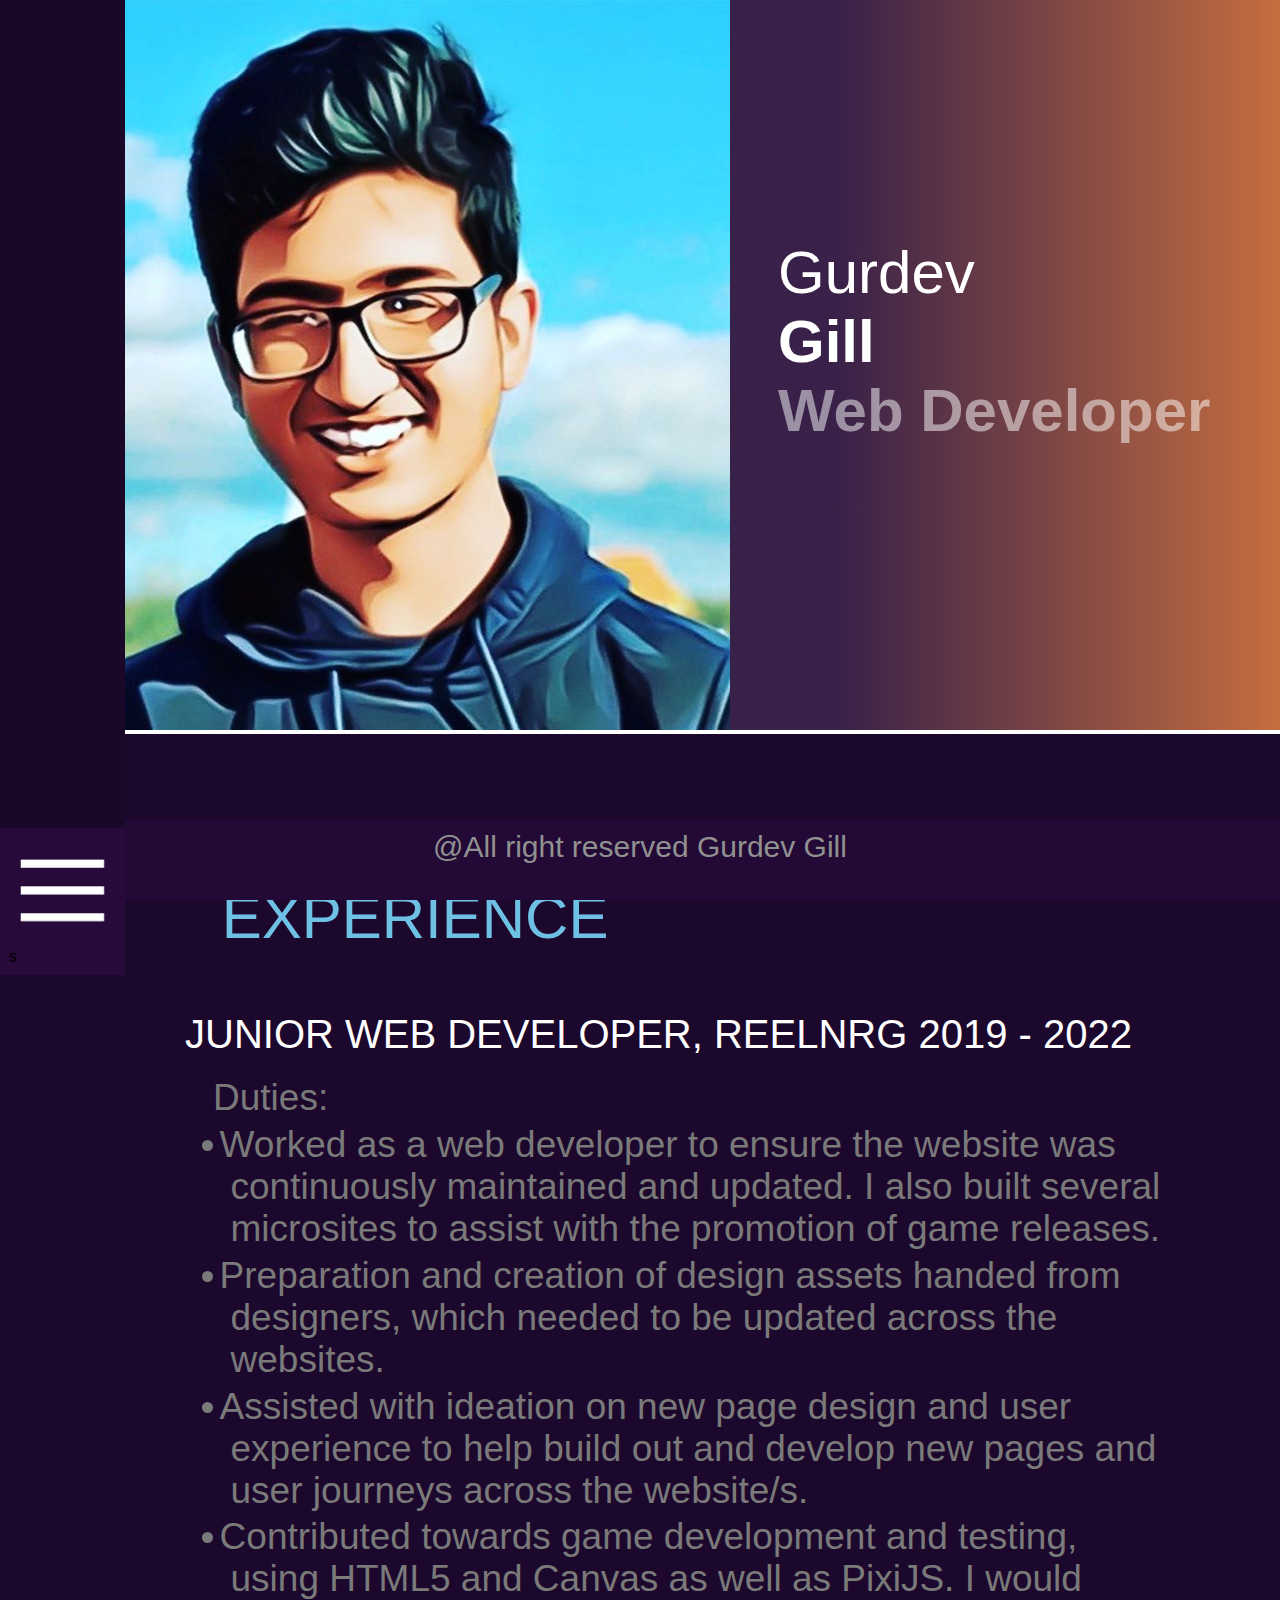
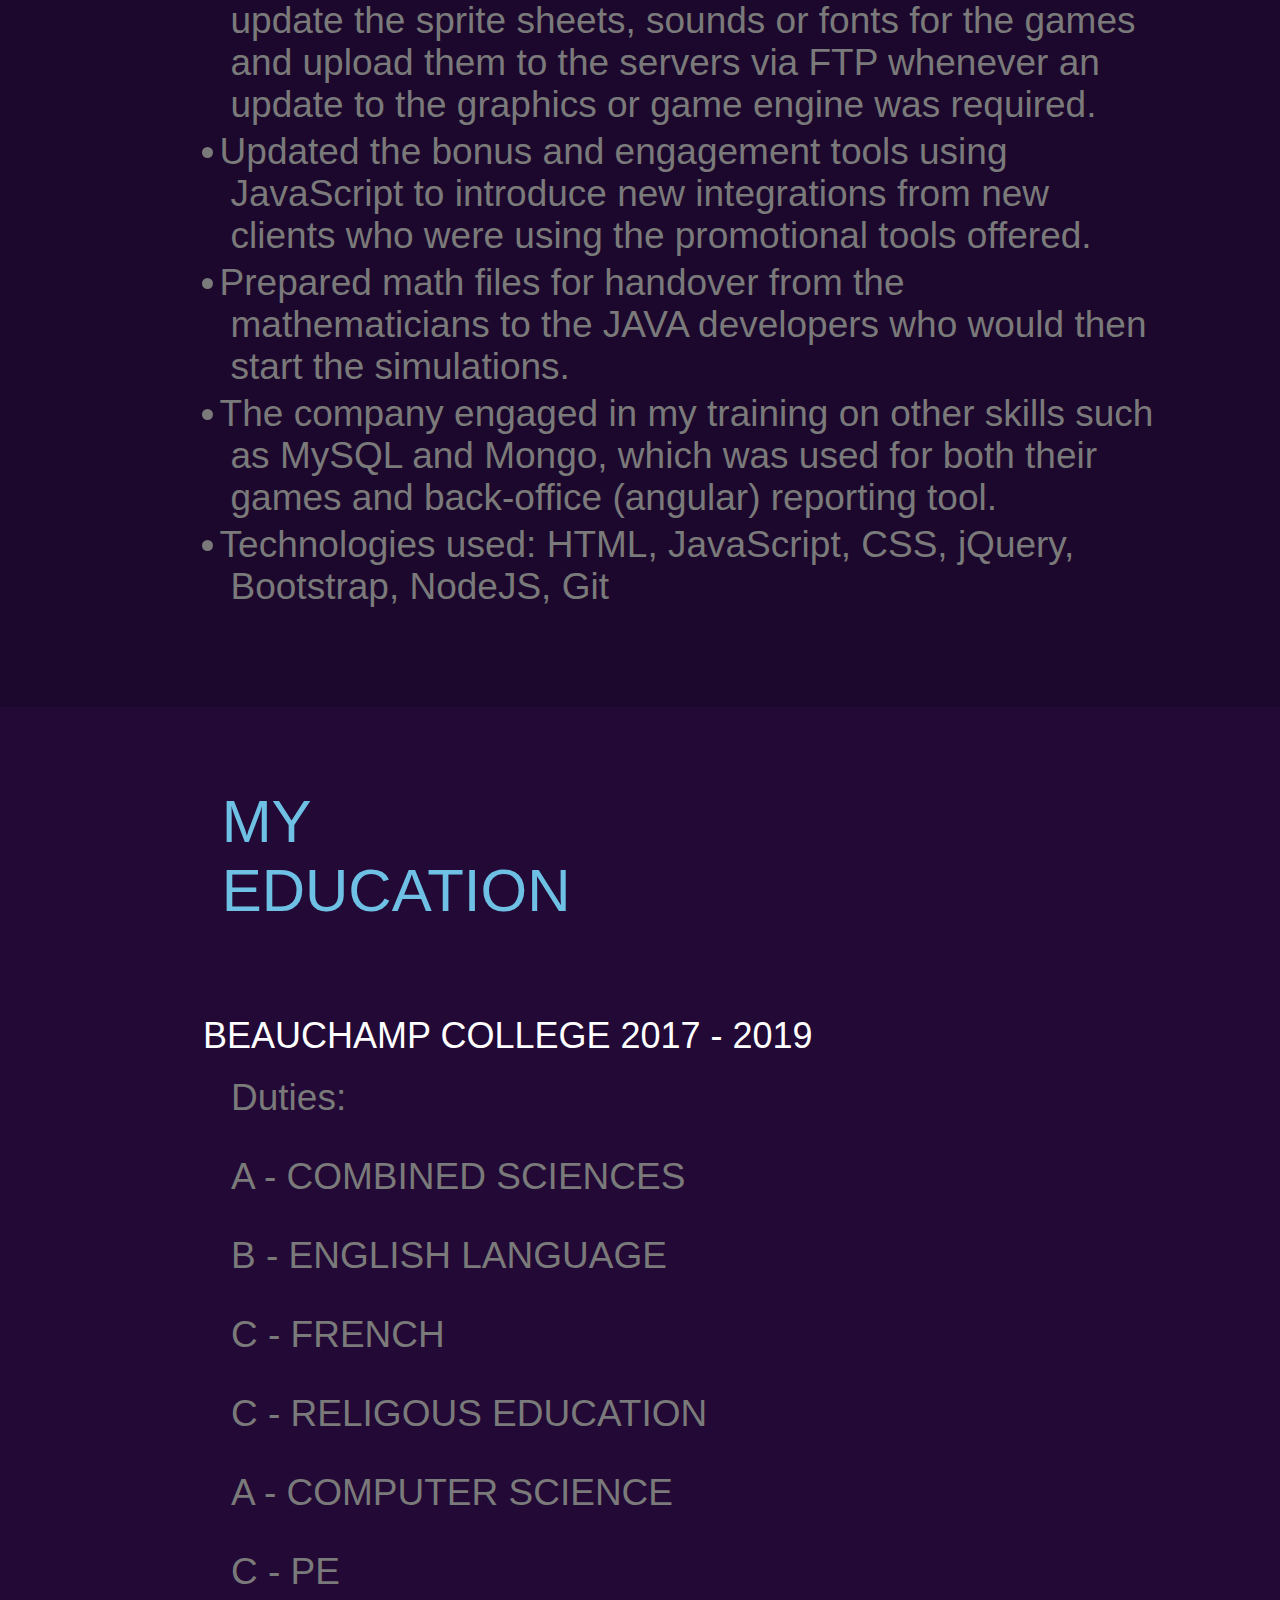
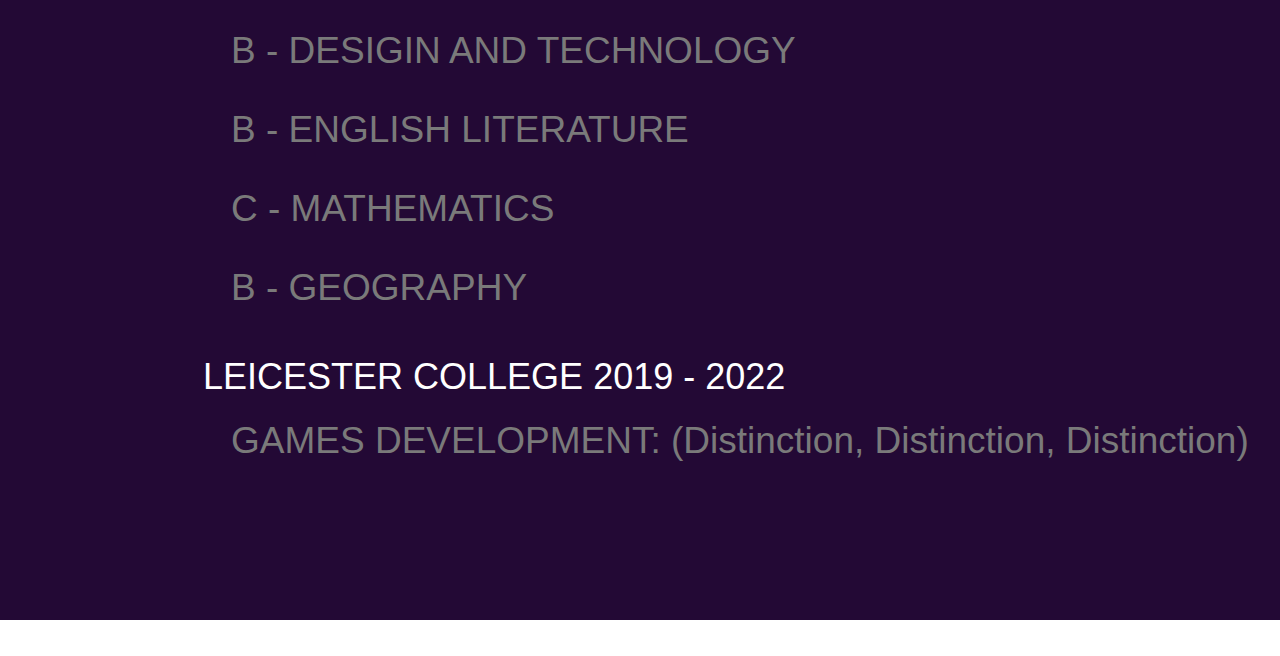
==== experience.html @ 88d40235 "Update and rename Experience.html to experience.html" ====
<!DOCTYPE html>
<html>
<head>
	<link rel="stylesheet" type="text/css" href="stylesheet.css">
	<title>Experience</title>
	<script src="script.js"></script>
</head>
<body>
<div class="container">
	<header>
		<div class="inline">
			<img src="pic.jpg">
		</div>
		<div class="size inline position background text">
			<div class="margin-top">
				Gurdev <br><b> Gill</b><br> 
				<div class="label"><b>Web Developer</b></div>
			</div>
		</div>
	</header>
</div>

<section class="block-text ">
	<div class="spacer inline"></div>
	<div class="part3 inline text2 ">MY <br>EXPERIENCE</div>
	<div class="part4 inline" id="mobilefix5">
		<div class="heading1" id="mobilefix6" >JUNIOR WEB DEVELOPER, REELNRG 2019 - 2022</div>
		<div class="heading2">Duties:
			<li>Worked as a web developer to ensure the website was continuously maintained and updated.  I also built several microsites to assist with the promotion of game releases.</li>

			<li>Preparation and creation of design assets handed from designers, which needed to be updated across the websites.</li>

			<li>Assisted with ideation on new page design and user experience to help build out and develop new pages and user journeys across the website/s.</li>

			<li>Contributed towards game development and testing, using HTML5 and Canvas as well as PixiJS. I would update the sprite sheets, sounds or fonts for the games and upload them to the servers via FTP whenever an update to the graphics or game engine was required.</li>

			<li>Updated the bonus and engagement tools using JavaScript to introduce new integrations from new clients who were using the promotional tools offered.</li>

			<li>Prepared math files for handover from the mathematicians to the JAVA developers who would then start the simulations.</li>

			<li>The company engaged in my training on other skills such as MySQL and Mongo, which was used for both their games and back-office (angular) reporting tool.</li>

			<li>Technologies used: HTML, JavaScript, CSS, jQuery, Bootstrap, NodeJS, Git</li>
		</div>
	</div>
</section>

<section class="block-text2">
	<div class="spacer inline"></div>
	<div class="part3 inline text2 ">MY<br>EDUCATION</div>
	<div class="part4 inline" id="mobilefix7">
		<div class="heading1" id = "mobilefix8">BEAUCHAMP COLLEGE 2017 - 2019</div>
		<div class="heading2">Duties:
			<p>A - COMBINED SCIENCES</p>
			<p>B - ENGLISH LANGUAGE</p>
			<p>C - FRENCH</p>
			<p>C - RELIGOUS EDUCATION</p>
			<p>A - COMPUTER SCIENCE</p>
			<p>C - PE</p>
			<p>B - DESIGIN AND TECHNOLOGY</p>
			<p>B - ENGLISH LITERATURE</p>
			<p>C - MATHEMATICS</p>
			<p>B - GEOGRAPHY</p>
		</div>
		<div class="heading1" id = "mobilefix8">LEICESTER COLLEGE 2019 - 2022</div>
		<div class="heading2" id="mobilefix9">
			<p>GAMES DEVELOPMENT: (Distinction, Distinction, Distinction)</p>
		</div>
	</div>
	</div>
</section>


<section class="side-bar">
	<div class="part1"></div>
	<div class="part2">
		<img class="click icon" onclick="openNav()" src="menu1.png">s
	</div>
</section>

<div id="mySidenav" class="sidenav">
  <a href="javascript:void(0)" class="closebtn" onclick="closeNav()">&times;</a>
  <a href="index.html">AboutMe</a>
  <a href="portfolio.html">Portfolio</a>
  <a href="experience.html">Experience</a>
</div>
<div class="margin-top-spacer"></div>
<footer>@All right reserved Gurdev Gill</footer>
</body>
</html>
---- stylesheet.css ----
body{
	margin:0;
	font-family: 'Oswald', sans-serif;
}
footer{
	padding: 10px 0;
	position: fixed;
   	bottom: 0;
   	width: 100%;
   	height: 16px;
   	text-align: center;
   	color: #919191;
   	background-color: #230935;
}
span{
	color: white;
	display: block;
    width: 36px;
    height: 3px;
    margin-bottom: 10px;
}
li{
	margin-top: 3.65pt;
    margin-right: 0cm;
    margin-bottom: 0cm;
    margin-left: 13.15pt;
    text-indent: -8.2pt;
    width: 76%;
}
.size{
	width: 1090px;
	height: 634px;
}
.inline{display:inline-block;}
.position{position: absolute;}
.side-bar{
	position: fixed;
    width: 80px;
    height: 100%;
    left: 0;
    top: 0;
    z-index: 9;
    background-color: #1b0728;
}
.background{background: linear-gradient(to right, rgba(35,9,53,0.9) 15%, rgba(249,109,11,0.8) );}
.text{
	color: white;
	font-size: 40px;
	padding: 48px;
}
.label{opacity:0.5 ;}
.title{
	margin-top: 65px;
	font-weight: 400;
	color: #f96d0b;
	font-size: 25px;
	margin-bottom: 40px;

}
.title2{
	margin-top: 65px;
	font-weight: 400;
	font-size: 25px;
	color: #230935;
}
.margin-left{margin-left: 140px;}
.text2{color:#6ec1e4;}
.margin-top-spacer{margin-top: 100px;}
.margin-top{margin-top: 190px;}
.part1{height: 92%;}
.part2{
	padding: 9px;
	background: #270a3a;
}
.sidenav {
  height: 100%;
  width: 0;
  position: fixed;
  z-index: 1;
  top: 0;
  left: 0;
  background-color: #230935;
  overflow-x: hidden;
  transition: 0.5s;
  padding-top: 60px;
  margin-left: 70px;
}
.sidenav a {
  padding: 8px 8px 8px 32px;
  text-decoration: none;
  font-size: 25px;
  color: white;
  display: block;
  transition: 0.3s;
}
.sidenav a:hover {color: #f1f1f1;}
.sidenav .closebtn {
  position: absolute;
  top: 0;
  right: 25px;
  font-size: 36px;
  margin-left: 50px;
}
.click{cursor:pointer;}
.head1{color: #6ec1e4;}
.margin-all{margin:5px;}
.margin-left-bit{margin-left: 60px;}
.margin-top-bit{margin-top: 10px;}
.block-text{
	height: 700px;
	background-color: #1d082d;
	color: white;
}
.block-text2{
	height: 700px;
	background-color: #230935;
	color: white;
}
.block-text3{
	height: 600px;
	background-color: #1d082d;
	color: white;
}
.part3{
	margin-top: 80px;
	font-size: 45px;
}
.part4{
	margin-left: 150px;
	vertical-align: top;
    margin-top: 100px;
}
.spacer{width: 8%;}
.heading1{color:white;}
.heading2{
	color:#7a7a7a;
	padding: 10px
}
.margin-bottom60{margin-bottom: 60px;}
.center{text-align: center;}
.margin-top-spacer{margin-top: 36px;}
.margin-top-spacer60{margin-top: 60px;}
.text-size{font-size: 18px;}
.center-text{vertical-align: top;margin-top: 28px;}
.margin-top10{margin-top: 10px;}
.font-size-small{font-size: 18px;}
.icon{max-width: 100%;max-height: 100%;}


@media only screen and (min-width:1080px) {
 .size{
 	width: 1100px;
 }
}
@media only screen and (min-width: 390px) {
	.block-text3 {width: 160%;}
	.spacer{width: 15%}
	.title{font-size: 55px;}
	.text{font-size: 60px;}
	.center{text-align: unset;}
	.margin-left{margin-left: 0px;}
	.text-size{font-size: 19px;}
	#mobilefix1{
		text-align: center;
    	width: 100%;
    	margin-left: 38%;
	}
	#mobilefix2{
		width: 100%;
  	  	margin-left: 39%;
    	text-align: center;
	}
	.part3{font-size: 60px;}
	.part4{margin-left: 60px;margin-top:90px;}
	#sizeit{width: 160%;}
	.heading1{font-size: 36px;margin-left: 44px;}
	.center-text {margin-top: 38px;}
	.side-bar{width: 125px;}
	#mobilefix3{margin-left: 123px;}
	.size{width: 621px;}
	footer{height: 60px;font-size: 30px;}
	#mobilefix4{margin-left: 180px;}
	.head1{font-size: 55px;}
	.font-size-small {font-size: 45px;}
	.margin-left-bit{margin-left: 0px;}
	.block-text{
		height: 1573px;
		width: 1448px;
	}
	.block-text2{
		height: 1513px;
		width: 1448px;
	}
	#mobilefix5{
		margin-left: 185px;
		margin-top: 60px;
	}
	#mobilefix6{font-size: 40px; margin-left: 0px;}
	.heading2{font-size: 37px; margin-left: 18px;margin-top: 10px;}
	#mobilefix7{margin-left: 203px;}
	#mobilefix8{margin-left: 0px;}
	#mobilefix9{margin-top: -25px;}


}
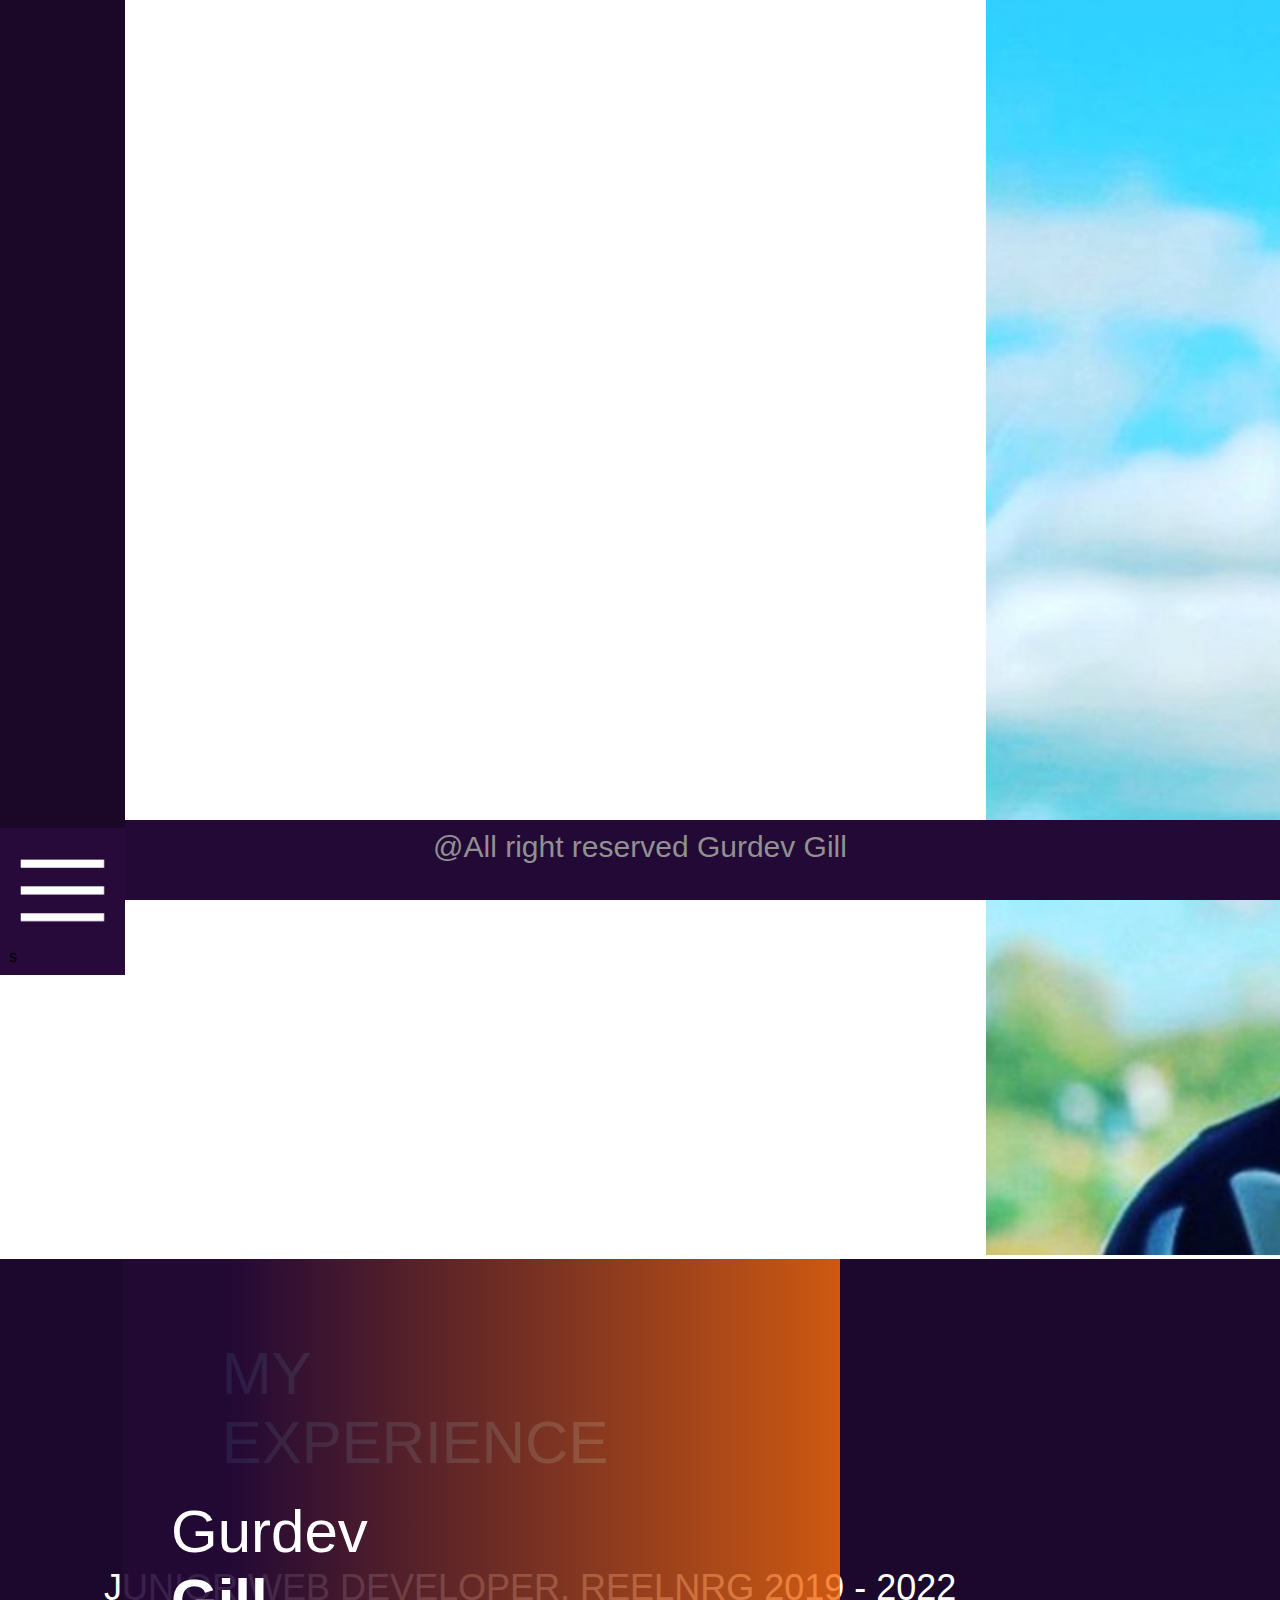
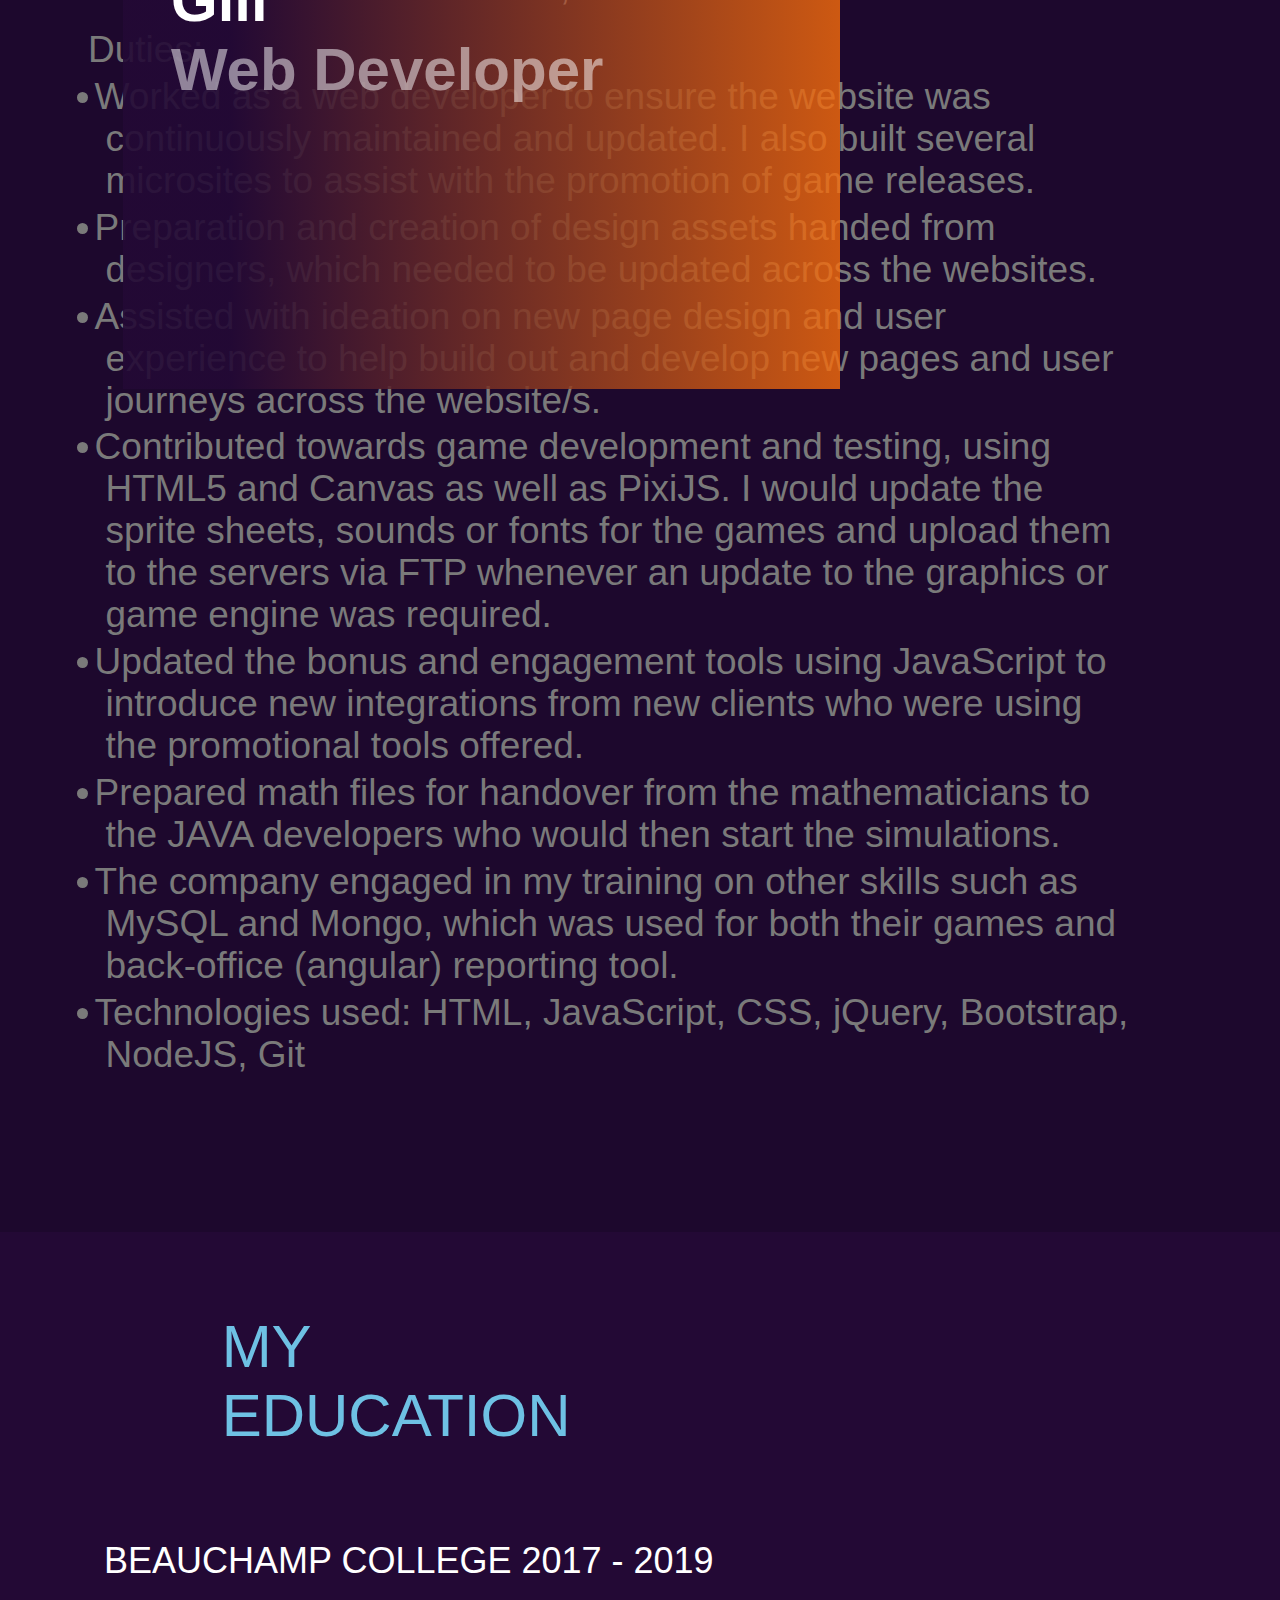
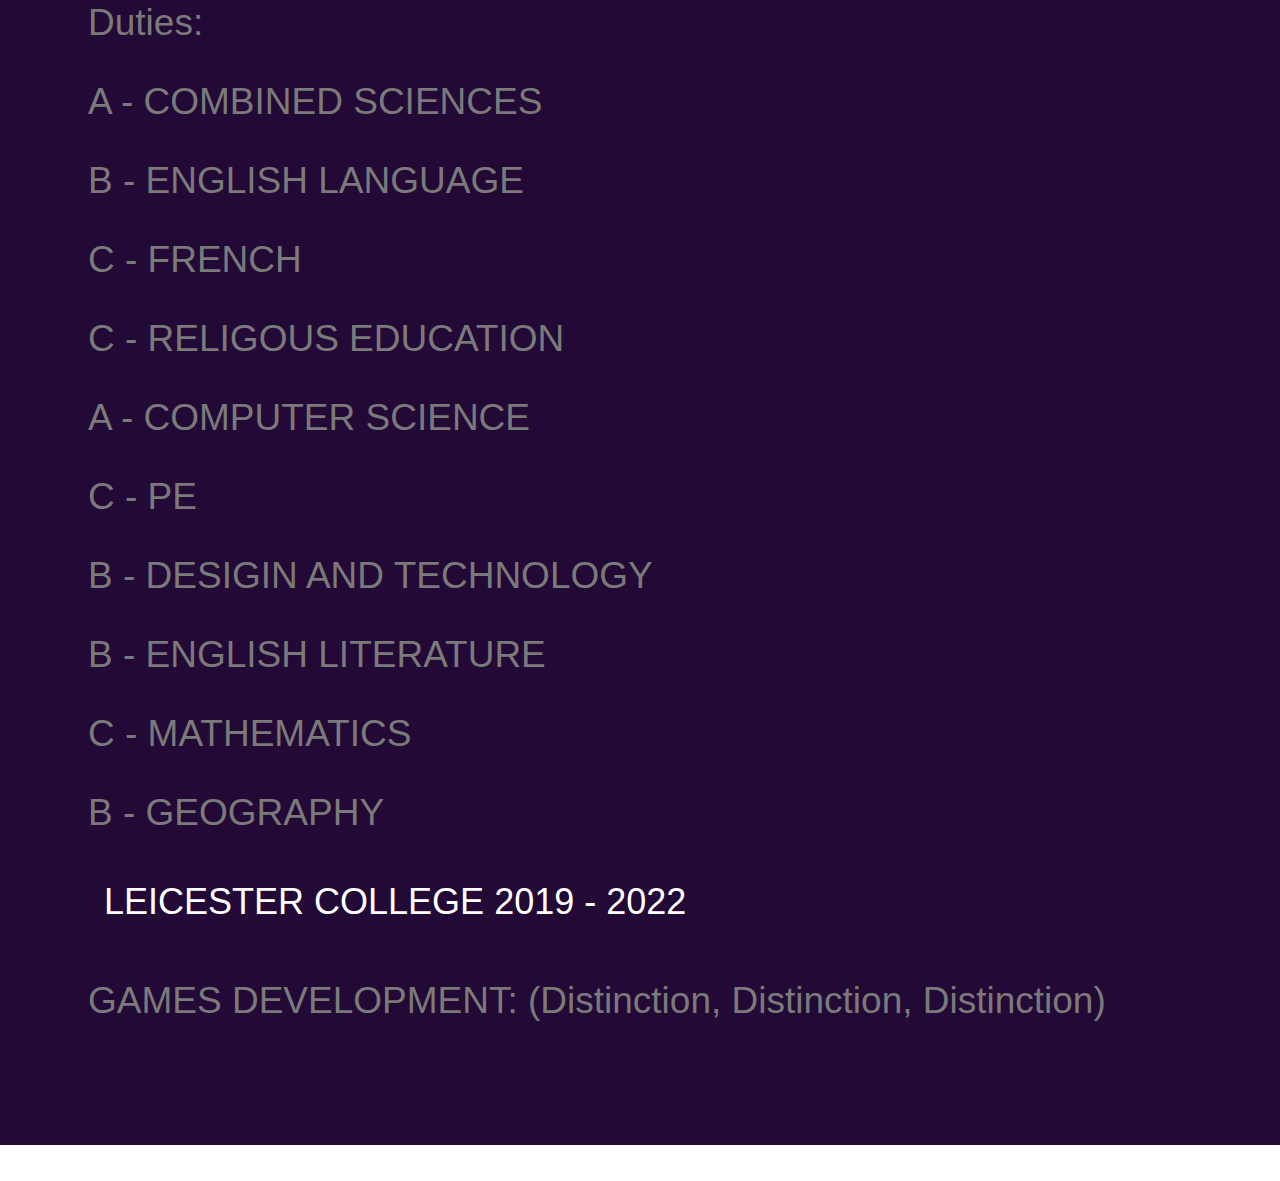
==== commit 22bf1903: "Update experience.html" ====
--- a/experience.html
+++ b/experience.html
@@ -4,27 +4,29 @@
 	<link rel="stylesheet" type="text/css" href="stylesheet.css">
 	<title>Experience</title>
 	<script src="script.js"></script>
+	<meta name="viewport" content="width=device-width, initial-scale=1">
+
 </head>
 <body>
-<div class="container">
-	<header>
-		<div class="inline">
-			<img src="pic.jpg">
-		</div>
-		<div class="size inline position background text">
-			<div class="margin-top">
-				Gurdev <br><b> Gill</b><br> 
-				<div class="label"><b>Web Developer</b></div>
+	<div class="container" id="mobilefix9">
+		<header>
+			<div class="inline" id="mobilefix1">
+				<img src="pic.jpg" id="mobilefix2">
 			</div>
-		</div>
-	</header>
-</div>
+			<div class="size inline position background text" id="mobilefix3">
+				<div class="margin-top">
+					Gurdev <br><b> Gill</b><br> 
+					<div class="label"><b>Web Developer</b></div>
+				</div>
+			</div>
+		</header>
+	</div>
 
 <section class="block-text ">
-	<div class="spacer inline"></div>
+	<div class="spacer inline" id="mobilefix8"></div>
 	<div class="part3 inline text2 ">MY <br>EXPERIENCE</div>
-	<div class="part4 inline" id="mobilefix5">
-		<div class="heading1" id="mobilefix6" >JUNIOR WEB DEVELOPER, REELNRG 2019 - 2022</div>
+	<div class="part4 inline">
+		<div class="heading1">JUNIOR WEB DEVELOPER, REELNRG 2019 - 2022</div>
 		<div class="heading2">Duties:
 			<li>Worked as a web developer to ensure the website was continuously maintained and updated.  I also built several microsites to assist with the promotion of game releases.</li>
 
@@ -48,8 +50,8 @@
 <section class="block-text2">
 	<div class="spacer inline"></div>
 	<div class="part3 inline text2 ">MY<br>EDUCATION</div>
-	<div class="part4 inline" id="mobilefix7">
-		<div class="heading1" id = "mobilefix8">BEAUCHAMP COLLEGE 2017 - 2019</div>
+	<div class="part4 inline">
+		<div class="heading1">BEAUCHAMP COLLEGE 2017 - 2019</div>
 		<div class="heading2">Duties:
 			<p>A - COMBINED SCIENCES</p>
 			<p>B - ENGLISH LANGUAGE</p>
@@ -62,8 +64,8 @@
 			<p>C - MATHEMATICS</p>
 			<p>B - GEOGRAPHY</p>
 		</div>
-		<div class="heading1" id = "mobilefix8">LEICESTER COLLEGE 2019 - 2022</div>
-		<div class="heading2" id="mobilefix9">
+		<div class="heading1">LEICESTER COLLEGE 2019 - 2022</div>
+		<div class="heading2">
 			<p>GAMES DEVELOPMENT: (Distinction, Distinction, Distinction)</p>
 		</div>
 	</div>
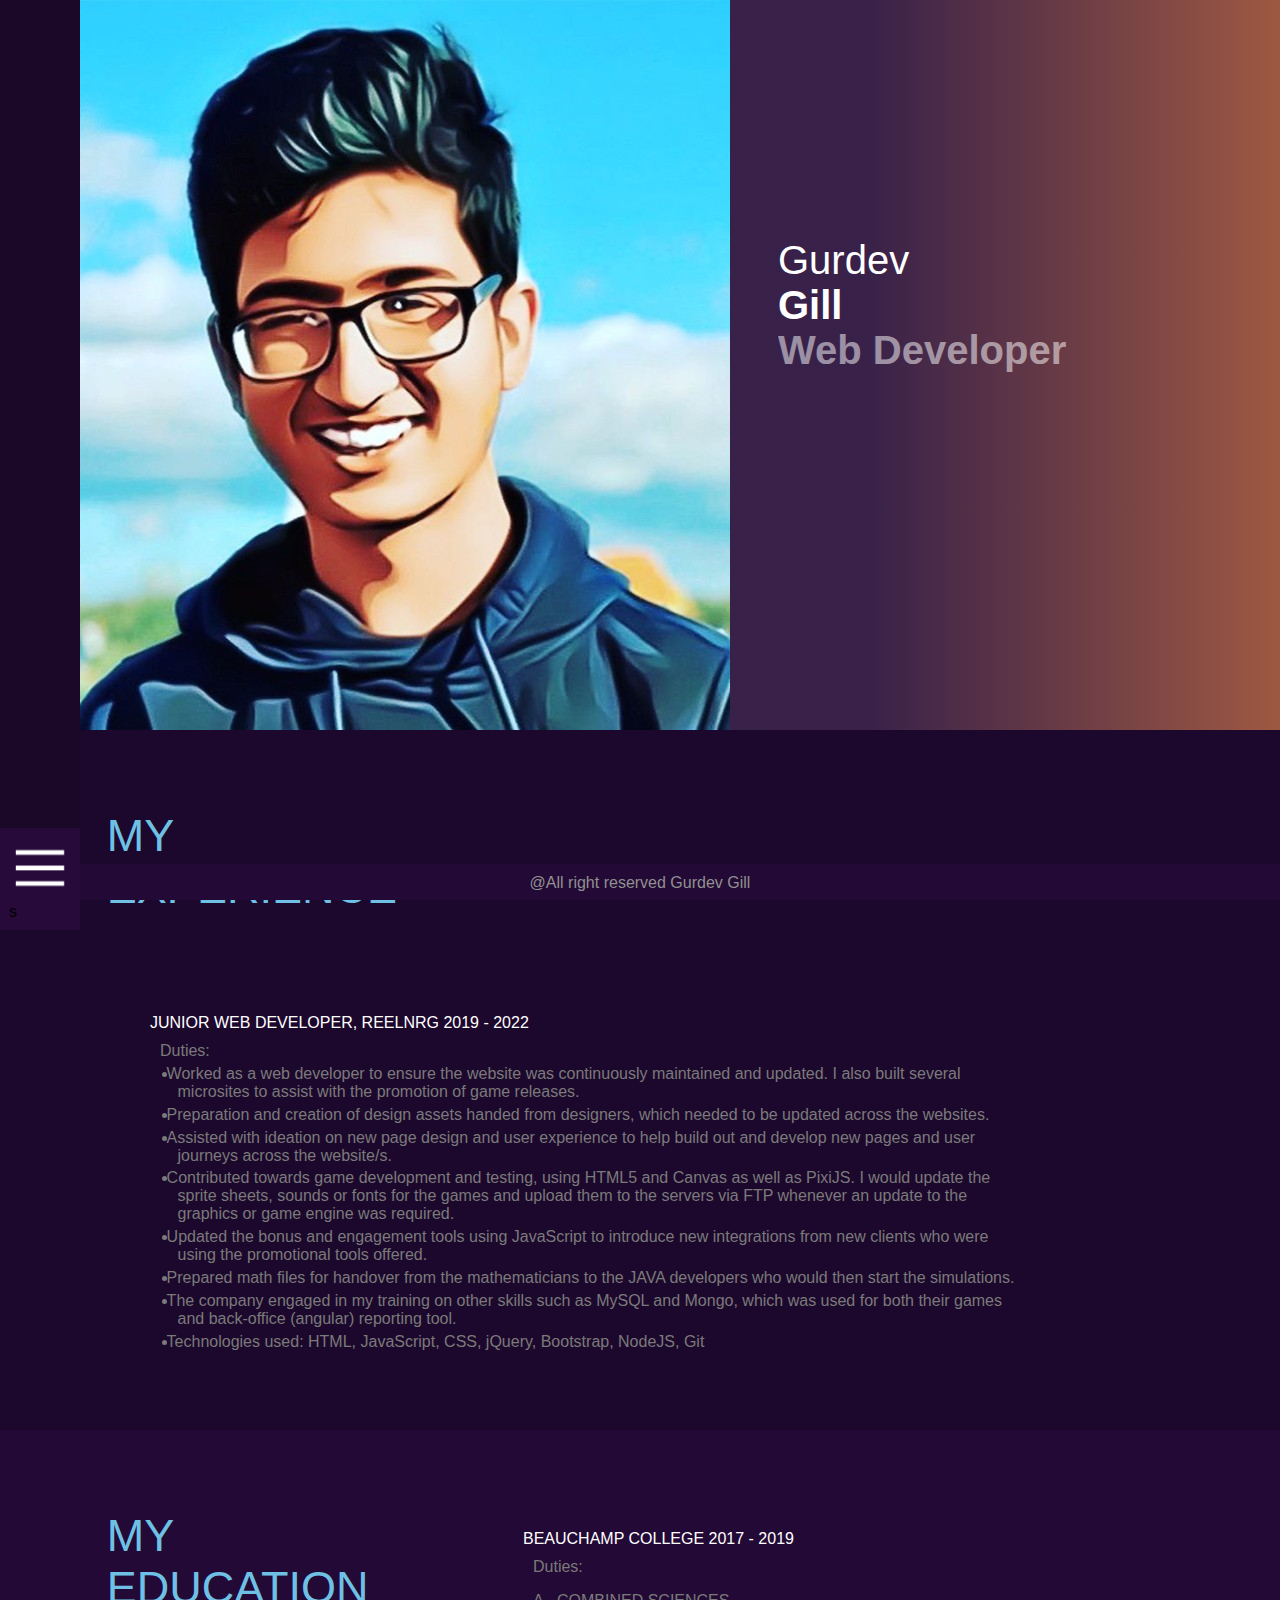
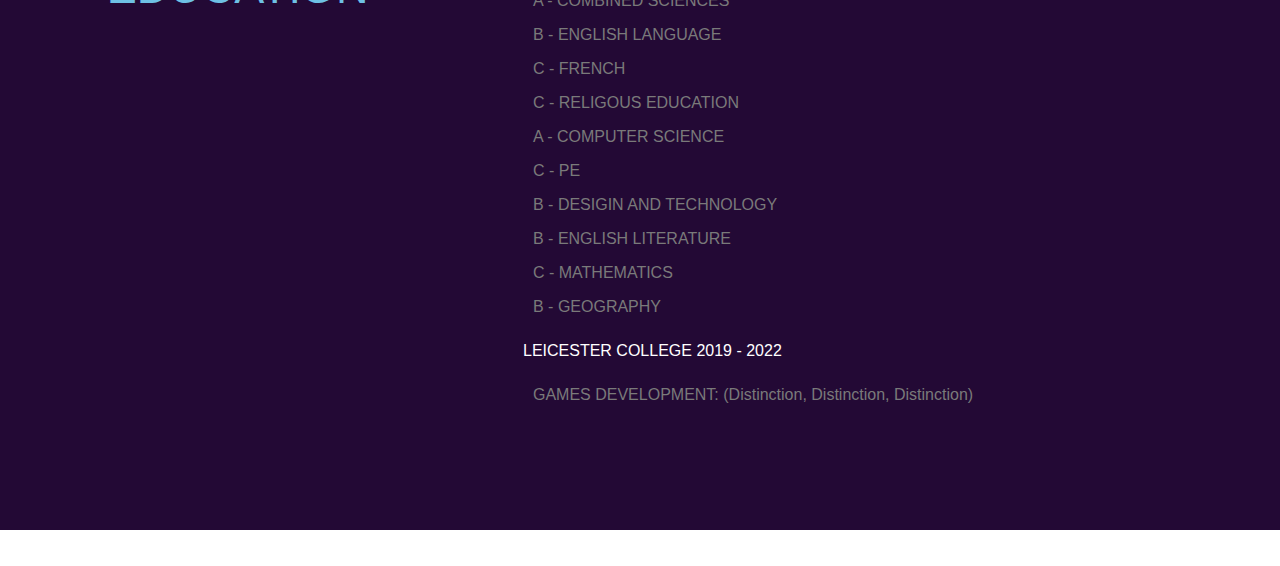
==== commit d6bd42ec: "Merge branch 'main' of https://github.com/Gurdev135/Portfolio-Project" ====
--- a/experience.html
+++ b/experience.html
@@ -48,7 +48,7 @@
 </section>
 
 <section class="block-text2">
-	<div class="spacer inline"></div>
+	<div class="spacer inline" id="mobilefix10"></div>
 	<div class="part3 inline text2 ">MY<br>EDUCATION</div>
 	<div class="part4 inline">
 		<div class="heading1">BEAUCHAMP COLLEGE 2017 - 2019</div>
--- a/stylesheet.css
+++ b/stylesheet.css
@@ -28,7 +28,7 @@
     width: 76%;
 }
 .size{
-	width: 1090px;
+	width: 825px;
 	height: 634px;
 }
 .inline{display:inline-block;}
@@ -140,66 +140,44 @@
 .center{text-align: center;}
 .margin-top-spacer{margin-top: 36px;}
 .margin-top-spacer60{margin-top: 60px;}
-.text-size{font-size: 18px;}
+.text-size{font-size: 18px;}	
 .center-text{vertical-align: top;margin-top: 28px;}
 .margin-top10{margin-top: 10px;}
 .font-size-small{font-size: 18px;}
 .icon{max-width: 100%;max-height: 100%;}
+.container{height: 730px;}
+#mobilefix6{display: none;}
 
 
-@media only screen and (min-width:1080px) {
- .size{
- 	width: 1100px;
- }
+@media screen and (max-width: 390px) {
+	#mobilefix1{margin-left: 60px;display:block;}
+	#mobilefix2{width: 330px;}
+	#mobilefix3{margin-left: 60px;margin-top: -4px;}
+	.size{width: 330px; height: 150px;}
+	.text{padding: 0px;font-size: 24px;}
+	.margin-top{margin-top: 28px;margin-left: 23px;}
+	.container{height: 479px;}
+	.margin-left{margin-left: 80px;}
+	.title{margin-top: 26px;margin-bottom: 0px;}
+	#mobilefix4{text-align: start;}
+	.margin-bottom60{margin-bottom: 25px;}
+	.spacer{width: 20%;}
+	.part3{margin-top: 40px;font-size: 30px;}
+	.part4{margin-left: 100px;margin-top: 20px;}
+	.block-text3{height: 470px;width: 390px;}
+	#mobilefix6{display:inline-block;}
+	#mobilefix5{display: none;}
+	footer{margin-left: 28px;}
+	.title2{margin-top:40px;font-size: 18px;}
+	#mobilefix7{width: 274px;margin-left: 5px;}
+	.margin-left-bit{margin-left: 0px;}
+	.block-text{height: 1146px;}
+	#mobilefix8{width: 18%;}
+	.part4 {margin-left: 75px;margin-top: 13px;}
+	.block-text2{height: 647px;}
+	.side-bar{width: 60px;}
+	.sidenav{margin-left: 59px;}
+	#mobilefix9{margin-top: 40px;}
+	#mobilefix10{width: 18%;}
+
 }
-@media only screen and (min-width: 390px) {
-	.block-text3 {width: 160%;}
-	.spacer{width: 15%}
-	.title{font-size: 55px;}
-	.text{font-size: 60px;}
-	.center{text-align: unset;}
-	.margin-left{margin-left: 0px;}
-	.text-size{font-size: 19px;}
-	#mobilefix1{
-		text-align: center;
-    	width: 100%;
-    	margin-left: 38%;
-	}
-	#mobilefix2{
-		width: 100%;
-  	  	margin-left: 39%;
-    	text-align: center;
-	}
-	.part3{font-size: 60px;}
-	.part4{margin-left: 60px;margin-top:90px;}
-	#sizeit{width: 160%;}
-	.heading1{font-size: 36px;margin-left: 44px;}
-	.center-text {margin-top: 38px;}
-	.side-bar{width: 125px;}
-	#mobilefix3{margin-left: 123px;}
-	.size{width: 621px;}
-	footer{height: 60px;font-size: 30px;}
-	#mobilefix4{margin-left: 180px;}
-	.head1{font-size: 55px;}
-	.font-size-small {font-size: 45px;}
-	.margin-left-bit{margin-left: 0px;}
-	.block-text{
-		height: 1573px;
-		width: 1448px;
-	}
-	.block-text2{
-		height: 1513px;
-		width: 1448px;
-	}
-	#mobilefix5{
-		margin-left: 185px;
-		margin-top: 60px;
-	}
-	#mobilefix6{font-size: 40px; margin-left: 0px;}
-	.heading2{font-size: 37px; margin-left: 18px;margin-top: 10px;}
-	#mobilefix7{margin-left: 203px;}
-	#mobilefix8{margin-left: 0px;}
-	#mobilefix9{margin-top: -25px;}
-
-
-}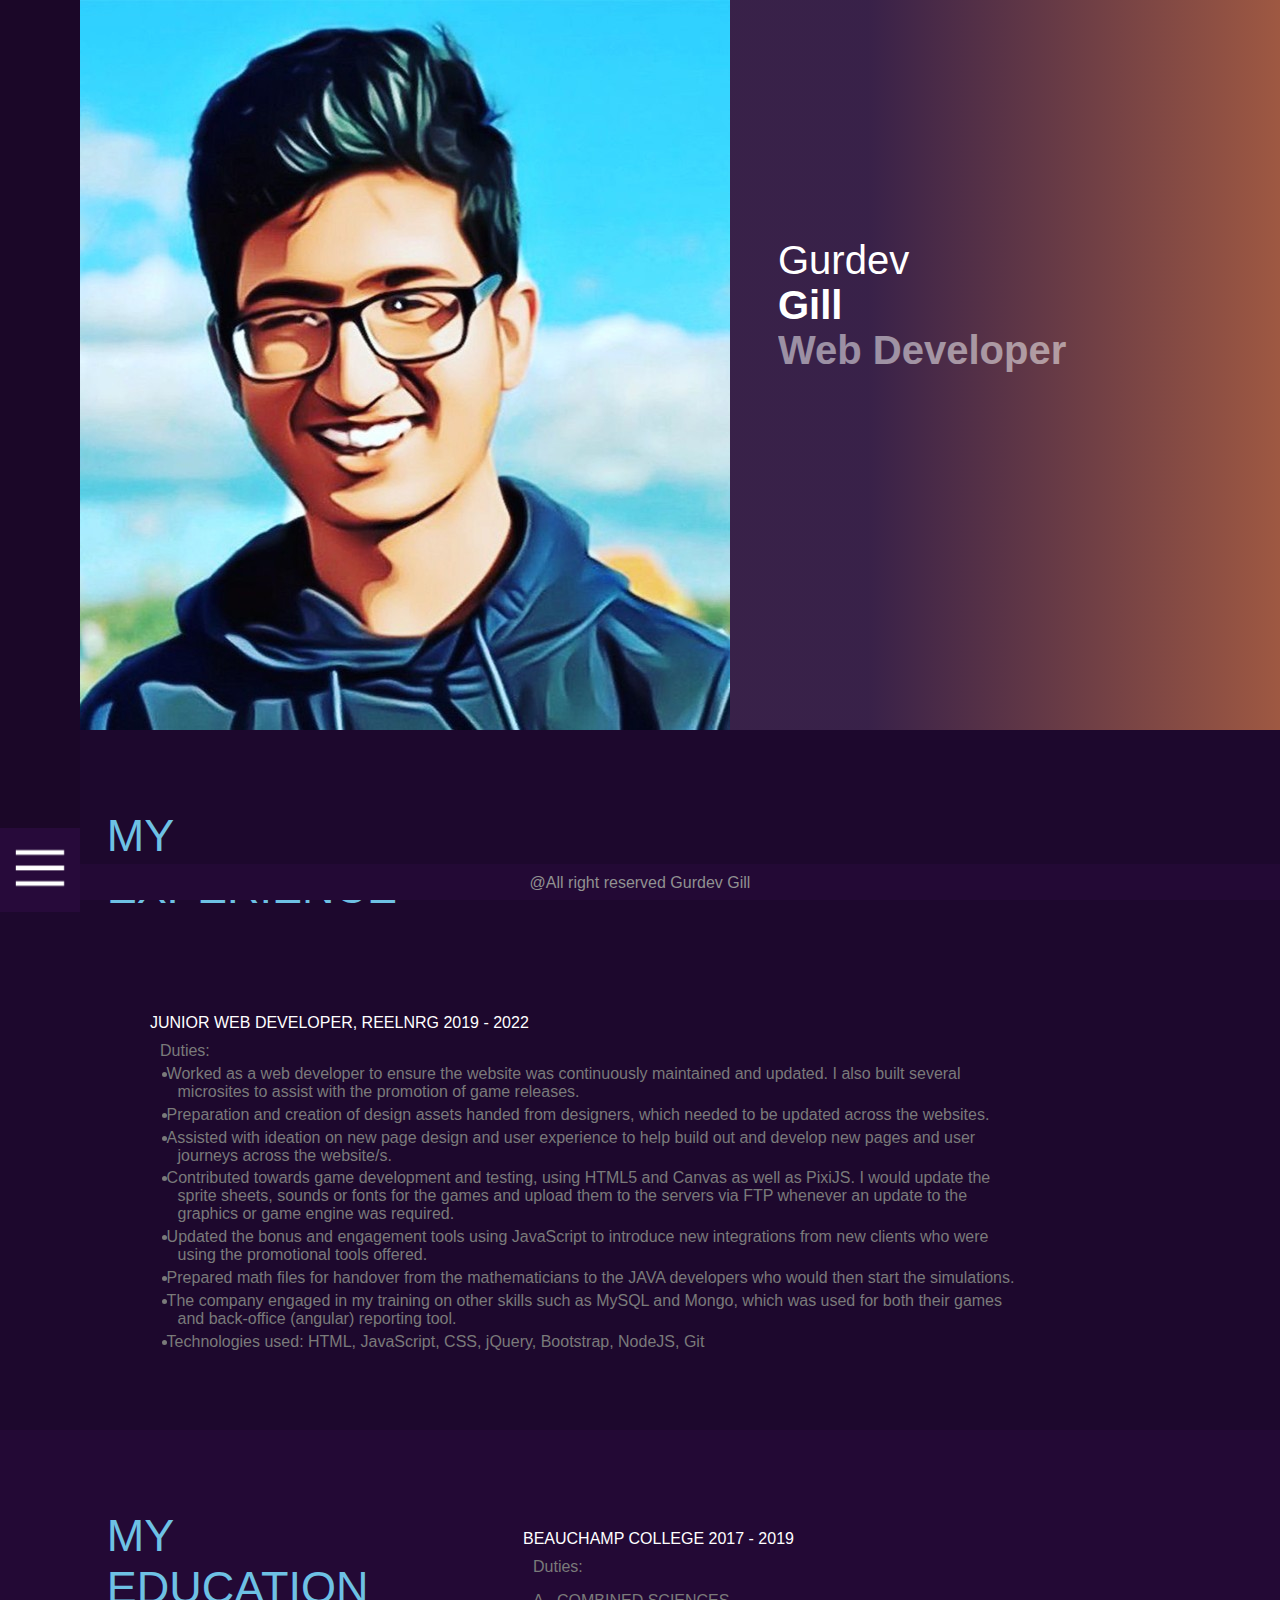
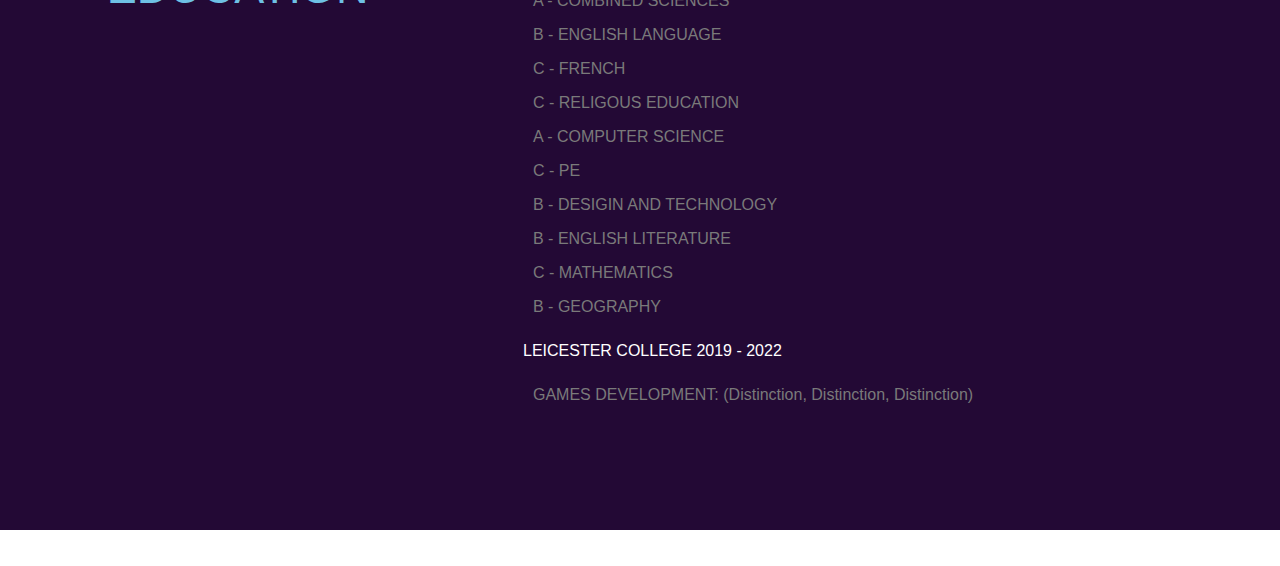
==== commit 1de5ca35: "fixes on code" ====
--- a/experience.html
+++ b/experience.html
@@ -5,10 +5,9 @@
 	<title>Experience</title>
 	<script src="script.js"></script>
 	<meta name="viewport" content="width=device-width, initial-scale=1">
-
 </head>
 <body>
-	<div class="container" id="mobilefix9">
+	<div class="container" id="mobilefix9 mobilefix11">
 		<header>
 			<div class="inline" id="mobilefix1">
 				<img src="pic.jpg" id="mobilefix2">
@@ -76,7 +75,7 @@
 <section class="side-bar">
 	<div class="part1"></div>
 	<div class="part2">
-		<img class="click icon" onclick="openNav()" src="menu1.png">s
+		<img class="click icon" onclick="openNav()" src="menu1.png">
 	</div>
 </section>
 
--- a/stylesheet.css
+++ b/stylesheet.css
@@ -181,3 +181,37 @@
 	#mobilefix10{width: 18%;}
 
 }
+@media screen and (max-width: 412px) {
+	#mobilefix1{margin-left: 60px;display:block;}
+	#mobilefix2{width: 352px;}
+	#mobilefix3{margin-left: 60px;margin-top: -4px;}
+	.size{width: 352px; height: 150px;}
+	.text{padding: 0px;font-size: 24px;}
+	.margin-top{margin-top: 28px;margin-left: 23px;}
+	.container{height: 479px;}
+	.margin-left{margin-left: 80px;}
+	.title{margin-top: 26px;margin-bottom: 0px;}
+	#mobilefix4{text-align: start;}
+	.margin-bottom60{margin-bottom: 25px;}
+	.spacer{width: 20%;}
+	.part3{margin-top: 40px;font-size: 30px;}
+	.part4{margin-left: 100px;margin-top: 20px;}
+	.block-text3{height: 470px;width: 412px;}
+	#mobilefix6{display:inline-block;}
+	#mobilefix5{display: none;}
+	footer{margin-left: 28px;}
+	.title2{margin-top:40px;font-size: 18px;}
+	#mobilefix7{width: 274px;margin-left: 5px;}
+	.margin-left-bit{margin-left: 0px;}
+	.block-text{height: 1146px;}
+	#mobilefix8{width: 18%;}
+	.part4 {margin-left: 75px;margin-top: 13px;}
+	.block-text2{height: 647px;}
+	.side-bar{width: 60px;}
+	.sidenav{margin-left: 59px;}
+	#mobilefix9{margin-top: 40px;}
+	#mobilefix10{width: 18%;}
+	.part1{height: 93%;}
+	#mobilefix11{margin-top: 0px;}
+	.block-text{margin-top: 22px;}
+}